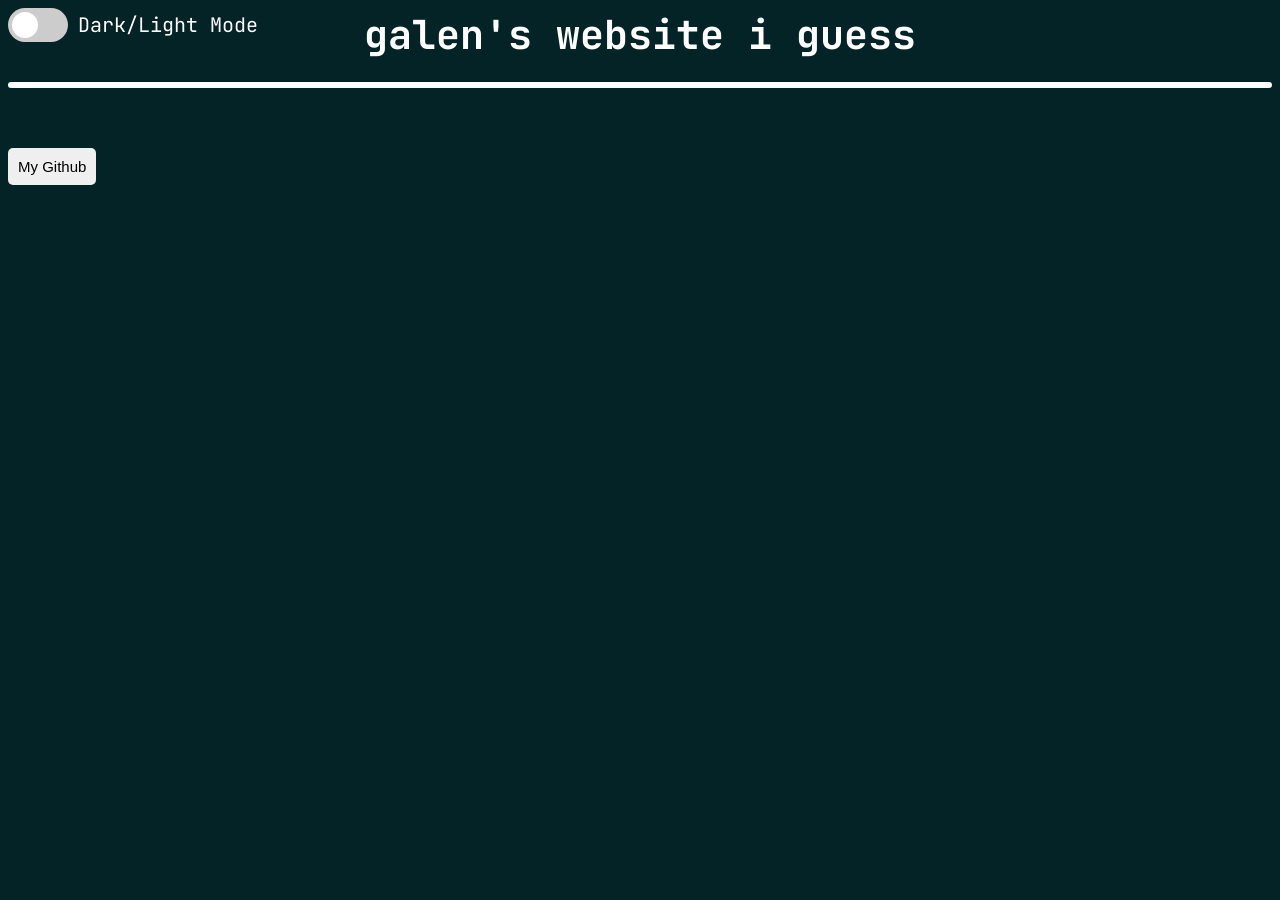
==== index.html @ 2e5bf101 "add first button" ====
<html>
<head>
<link rel="stylesheet" href="styles.css">
</head>
<body class="dark">
<div class="colorbar">
</div>
<script src=main.js></script>
<h1><center>galen's website i guess</center></h1>
</p><label class="switch"> &nbsp &nbsp &nbsp <p class="darkmodetext">Dark/Light Mode</p>
  <input onchange="switchTheme()" onchange="dividerChange()"" type="checkbox" id="theme-switch"> 
  <span class="slider round"></span>
</label>
<hr class="rounded">
<div class="buttonlocation">
<button onclick="window.location='https://github.com/SaturnV62653';" class="buttons">My Github</button>
</body>
</a>
</body>
</html>
---- styles.css ----
/*import fonts*/
@import url('https://fonts.googleapis.com/css2?family=JetBrains+Mono:ital,wght@0,100..800;1,100..800&display=swap');

body {
    font-family: 'JetBrains Mono';
    font-size: 20px;
    color: black;
    background: white;
    transition: background .5s, .5s;
}

body.dark {
   color: white;
   background: #032326; 
   transition: background .5s, color .5s;
}
/* css for darkmode switch */
.switch {
  position: relative;
  display: inline-block;
  width: 60px;
  height: 34px;
}

.switch input {
  opacity: 0;
  width: 0;
  height: 0;
}

.slider {
  position: absolute;
  cursor: pointer;
  top: -80;
  left: 0;
  right: 0;
  bottom: 80;
  background-color: #ccc;
  -webkit-transition: .4s;
  transition: .4s;
}

.slider:before {
  position: absolute;
  content: "";
  height: 26px;
  width: 26px;
  left: 4px;
  bottom: 4px;
  background-color: white;
  -webkit-transition: .4s;
  transition: .4s;
}

input:checked + .slider {
  background-color: #2196F3;
}

input:focus + .slider {
  box-shadow: 0 0 1px #2196F3;
}

input:checked + .slider:before {
  -webkit-transform: translateX(26px);
  -ms-transform: translateX(26px);
  transform: translateX(26px);
}

.slider.round {
  border-radius: 34px;
}

.slider.round:before {
  border-radius: 50%;
}

.darkmodetext {
  margin: 0;
  display: inline-block;
  position: absolute;
  top: -76;
  left: 70;
  white-space: nowrap;
  overflow: hidden;
}

.rounded {
  border: 3px solid;
  border-radius: 5px;
  position: relative;
  top: -50;
}

.buttons {
  border-radius: 5px;
  padding: 10px;
  font-size: 15px;
  border: none;
  transition: background-color .3s;
}

.buttons:hover {
  background-color:#2196F3;
  border: 1px, solid white;
  transition: background-color .3s, border .3s;
}

.buttonlocation {
  display: flex;
  align-items: center;
}
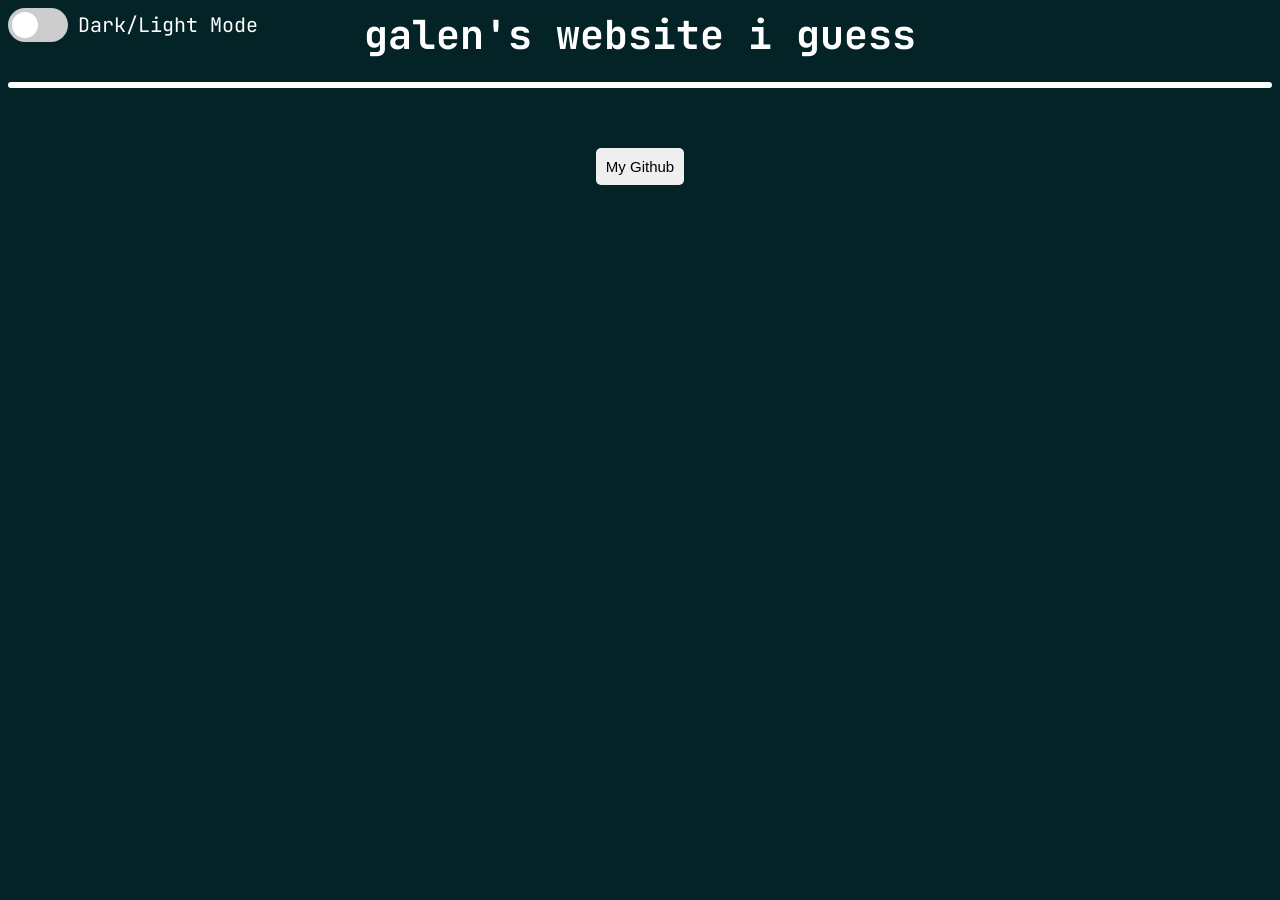
==== commit 0e8bfc28: "add first button" ====
--- a/index.html
+++ b/index.html
@@ -12,7 +12,7 @@
   <span class="slider round"></span>
 </label>
 <hr class="rounded">
-<div class="buttonlocation">
+<div style="text-align:center;">
 <button onclick="window.location='https://github.com/SaturnV62653';" class="buttons">My Github</button>
 </body>
 </a>
--- a/styles.css
+++ b/styles.css
@@ -105,13 +105,8 @@
   transition: background-color .3s, border .3s;
 }
 
-.buttonlocation {
-  display: flex;
-  align-items: center;
-}
 
 
 
 
 
-
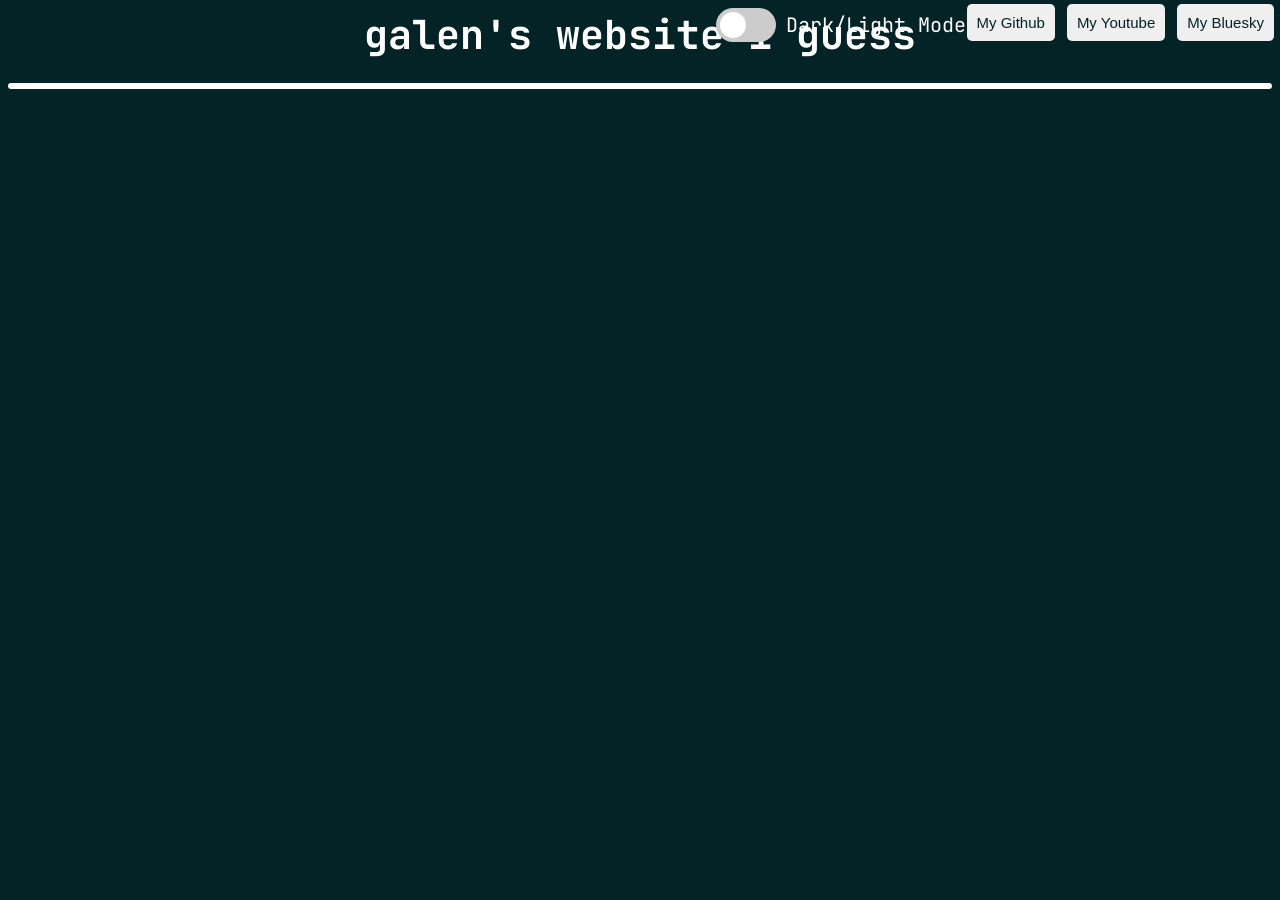
==== commit 12ceaa44: "change button positions" ====
--- a/index.html
+++ b/index.html
@@ -7,13 +7,17 @@
 </div>
 <script src=main.js></script>
 <h1><center>galen's website i guess</center></h1>
-</p><label class="switch"> &nbsp &nbsp &nbsp <p class="darkmodetext">Dark/Light Mode</p>
+&nbsp &nbsp &nbsp &nbsp &nbsp &nbsp &nbsp &nbsp &nbsp &nbsp &nbsp &nbsp &nbsp &nbsp &nbsp &nbsp &nbsp &nbsp &nbsp &nbsp &nbsp &nbsp &nbsp &nbsp &nbsp &nbsp &nbsp &nbsp &nbsp &nbsp<label class="switch"> &nbsp &nbsp &nbsp <p class="darkmodetext">Dark/Light Mode</p>
   <input onchange="switchTheme()" onchange="dividerChange()"" type="checkbox" id="theme-switch"> 
   <span class="slider round"></span>
 </label>
 <hr class="rounded">
 <div style="text-align:center;">
 <button onclick="window.location='https://github.com/SaturnV62653';" class="buttons">My Github</button>
+<button onclick="window.location='https://www.youtube.com/@SaturnV62653';" class="buttons">My Youtube</button>
+<button onclick="window.location='https://bsky.app/profile/galenstasonis.bsky.social';" class="buttons">My Bluesky</button>
+<button onclick="window.location='https://steamcommunity.com/profiles/76561199002300426gi';" class="buttons">My Steam</button>
+</div>
 </body>
 </a>
 </body>
--- a/styles.css
+++ b/styles.css
@@ -95,13 +95,18 @@
   border-radius: 5px;
   padding: 10px;
   font-size: 15px;
+  color: #032326;
   border: none;
-  transition: background-color .3s;
+  transition: background-color .3s, border .3s;
+  position:relative;
+  top: -145;
+  left: 530
 }
 
 .buttons:hover {
   background-color:#2196F3;
   border: 1px, solid white;
+  color: #032326;
   transition: background-color .3s, border .3s;
 }
 
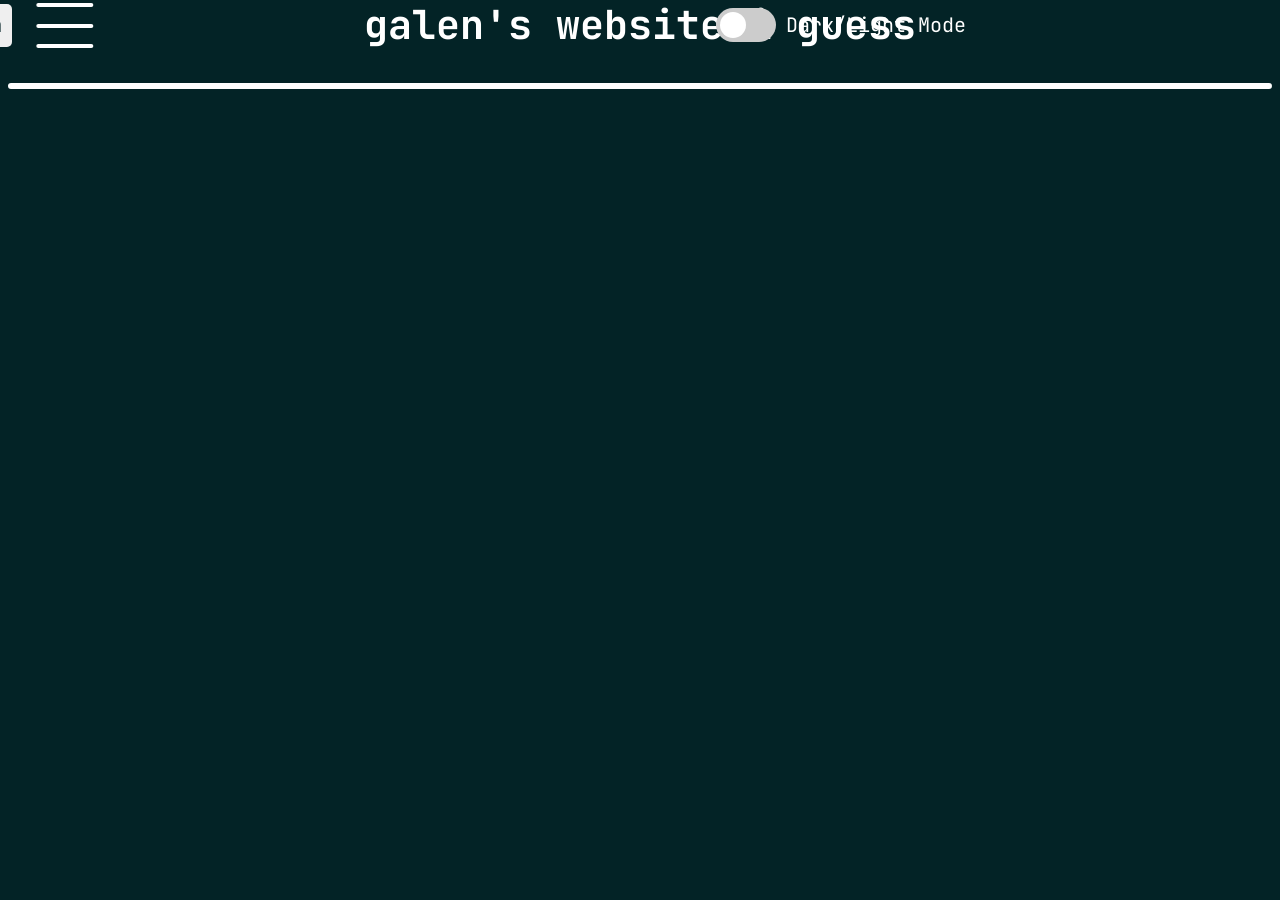
==== commit 0684a7ef: "add hamburger menu" ====
--- a/index.html
+++ b/index.html
@@ -1,11 +1,12 @@
 <html>
 <head>
 <link rel="stylesheet" href="styles.css">
+<title>galen's website</title>
 </head>
 <body class="dark">
 <div class="colorbar">
 </div>
-<script src=main.js></script>
+<script src=theme.js></script>
 <h1><center>galen's website i guess</center></h1>
 &nbsp &nbsp &nbsp &nbsp &nbsp &nbsp &nbsp &nbsp &nbsp &nbsp &nbsp &nbsp &nbsp &nbsp &nbsp &nbsp &nbsp &nbsp &nbsp &nbsp &nbsp &nbsp &nbsp &nbsp &nbsp &nbsp &nbsp &nbsp &nbsp &nbsp<label class="switch"> &nbsp &nbsp &nbsp <p class="darkmodetext">Dark/Light Mode</p>
   <input onchange="switchTheme()" onchange="dividerChange()"" type="checkbox" id="theme-switch"> 
@@ -18,6 +19,15 @@
 <button onclick="window.location='https://bsky.app/profile/galenstasonis.bsky.social';" class="buttons">My Bluesky</button>
 <button onclick="window.location='https://steamcommunity.com/profiles/76561199002300426gi';" class="buttons">My Steam</button>
 </div>
+<div class="off-screen-menu"></div>
+<nav>
+  <div class="hamburger-menu">
+    <div class="ham-bar bar-top"></div>
+    <div class="ham-bar bar-mid"></div>
+    <div class="ham-bar bar-bottom"></div>
+  </div>
+</nav>
+<script src="hamburger.js"></script>
 </body>
 </a>
 </body>
--- a/styles.css
+++ b/styles.css
@@ -94,13 +94,13 @@
 .buttons {
   border-radius: 5px;
   padding: 10px;
-  font-size: 15px;
+  font-size: 20px;
   color: #032326;
   border: none;
   transition: background-color .3s, border .3s;
   position:relative;
   top: -145;
-  left: 530
+  left: -880;
 }
 
 .buttons:hover {
@@ -110,8 +110,74 @@
   transition: background-color .3s, border .3s;
 }
 
+nav {
+  padding: 1rem;
+  position:relative;
+  bottom: 223px;
+}
+
+.hamburger-menu {
+  height: 50px;
+  width: 50px;
+  position: relative;
+  cursor: pointer;
+  padding: 1rem;
+
+}
 
 
+.ham-bar {
+  width: 70%;
+  height: 4px;
+  background-color: white;
+  border-radius: 25px;
+  position: absolute;
+  top: 50%;
+  left: 50%;
+  transform: translate(-50%, -50%);
+  transition: transform .6s, opacity .8s, top .6s;
+}
 
+.bar-top {
+  top: 25%;
+}
 
+.bar-bottom {
+  top: 75%;
+}
 
+.hamburger-menu.active .bar-top {
+  transform: translate(-50%, -50%) rotate(-315deg);
+  top: 50%;
+
+}
+
+.hamburger-menu.active .bar-mid {
+  opacity: 0;
+}
+
+.hamburger-menu.active .bar-bottom {
+  transform: translate(-50%, -50%) rotate(-225deg);
+  top: 50%;
+}
+
+.off-screen-menu {
+  position:fixed;
+  top: 0;
+  left: -80%;
+  background-color: #032326;
+  border:3px solid #2196F3;
+  border-top: none;
+  height: 100vh;
+  width: 75%;
+  transition: left .5s;
+}
+
+.off-screen-menu.active {
+  left: -60%;
+}
+
+h1 {
+  position: relative;
+  top: -10px;
+}
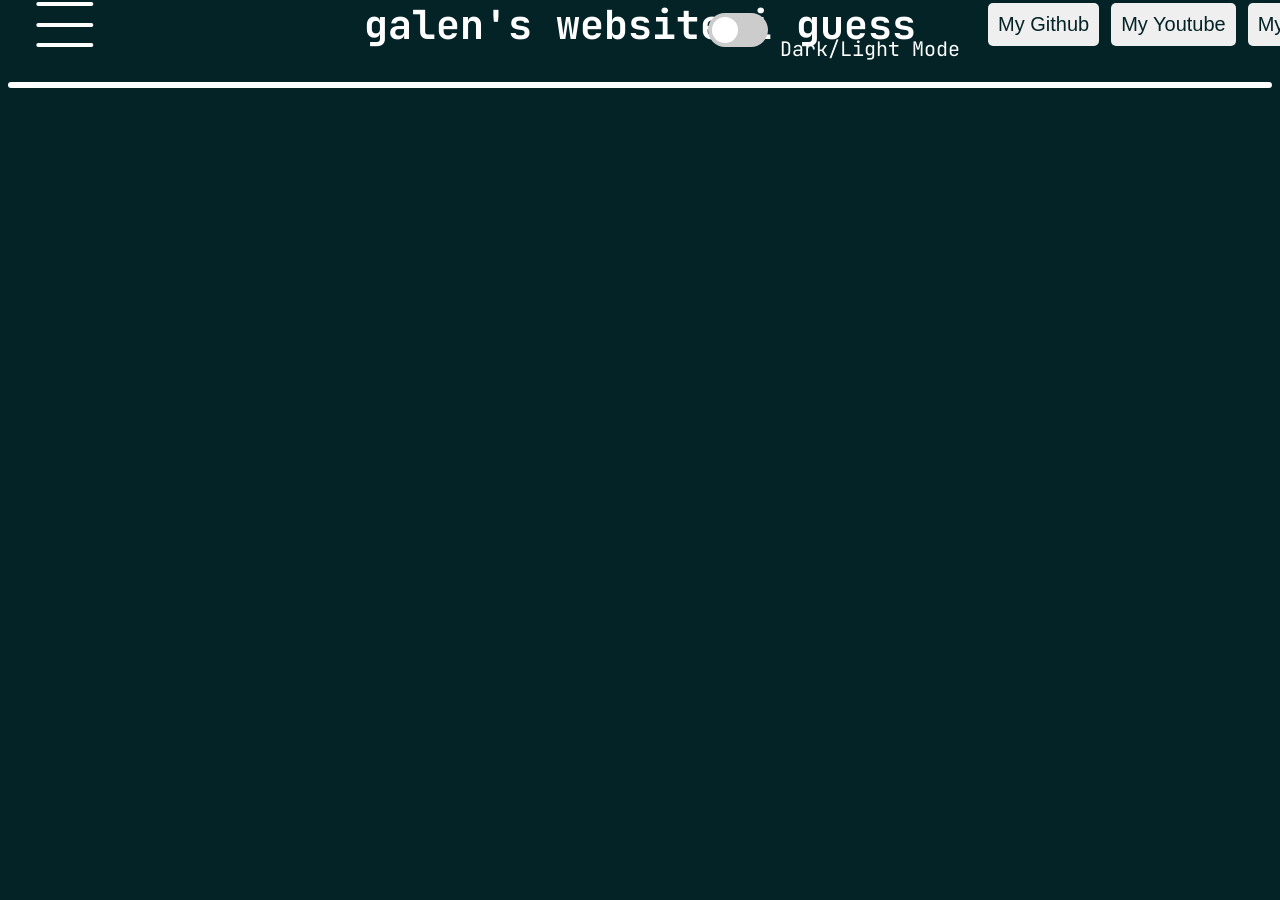
==== commit 11804e67: "fix broken link" ====
--- a/index.html
+++ b/index.html
@@ -6,18 +6,19 @@
 <body class="dark">
 <div class="colorbar">
 </div>
-<script src=theme.js></script>
 <h1><center>galen's website i guess</center></h1>
-&nbsp &nbsp &nbsp &nbsp &nbsp &nbsp &nbsp &nbsp &nbsp &nbsp &nbsp &nbsp &nbsp &nbsp &nbsp &nbsp &nbsp &nbsp &nbsp &nbsp &nbsp &nbsp &nbsp &nbsp &nbsp &nbsp &nbsp &nbsp &nbsp &nbsp<label class="switch"> &nbsp &nbsp &nbsp <p class="darkmodetext">Dark/Light Mode</p>
-  <input onchange="switchTheme()" onchange="dividerChange()"" type="checkbox" id="theme-switch"> 
+<p class="darkmodetext">Dark/Light Mode</p>
+<label class="switch">
+  <input onchange="switchTheme()" type="checkbox" id="theme-switch" class="checkbox">
   <span class="slider round"></span>
 </label>
+<script src=main.js></script>
 <hr class="rounded">
 <div style="text-align:center;">
 <button onclick="window.location='https://github.com/SaturnV62653';" class="buttons">My Github</button>
 <button onclick="window.location='https://www.youtube.com/@SaturnV62653';" class="buttons">My Youtube</button>
 <button onclick="window.location='https://bsky.app/profile/galenstasonis.bsky.social';" class="buttons">My Bluesky</button>
-<button onclick="window.location='https://steamcommunity.com/profiles/76561199002300426gi';" class="buttons">My Steam</button>
+<button onclick="window.location='https://steamcommunity.com/profiles/76561199002300426';" class="buttons">My Steam</button>
 </div>
 <div class="off-screen-menu"></div>
 <nav>
@@ -29,6 +30,4 @@
 </nav>
 <script src="hamburger.js"></script>
 </body>
-</a>
-</body>
 </html>
--- a/styles.css
+++ b/styles.css
@@ -15,26 +15,35 @@
    transition: background .5s, color .5s;
 }
 /* css for darkmode switch */
+/* The switch - the box around the slider */
 .switch {
   position: relative;
   display: inline-block;
+  top: -75px;
+  left: 700px;
+  width: 60px;
+  height: 34px;
+  z-index: 1000;
+}
+
+/* Hide default HTML checkbox */
+.switch input {
+  position: absolute;
+  top: 0px;
+  left: 0px;
+  opacity: 0;
   width: 60px;
   height: 34px;
 }
 
-.switch input {
-  opacity: 0;
-  width: 0;
-  height: 0;
-}
-
+/* The slider */
 .slider {
   position: absolute;
   cursor: pointer;
-  top: -80;
+  top: 0;
   left: 0;
   right: 0;
-  bottom: 80;
+  bottom: 0;
   background-color: #ccc;
   -webkit-transition: .4s;
   transition: .4s;
@@ -54,6 +63,7 @@
 
 input:checked + .slider {
   background-color: #2196F3;
+
 }
 
 input:focus + .slider {
@@ -66,6 +76,7 @@
   transform: translateX(26px);
 }
 
+/* Rounded sliders */
 .slider.round {
   border-radius: 34px;
 }
@@ -78,8 +89,8 @@
   margin: 0;
   display: inline-block;
   position: absolute;
-  top: -76;
-  left: 70;
+  top: 36;
+  left: 780;
   white-space: nowrap;
   overflow: hidden;
 }
@@ -100,7 +111,8 @@
   transition: background-color .3s, border .3s;
   position:relative;
   top: -145;
-  left: -880;
+  left: 600;
+  z-index: 1000;
 }
 
 .buttons:hover {
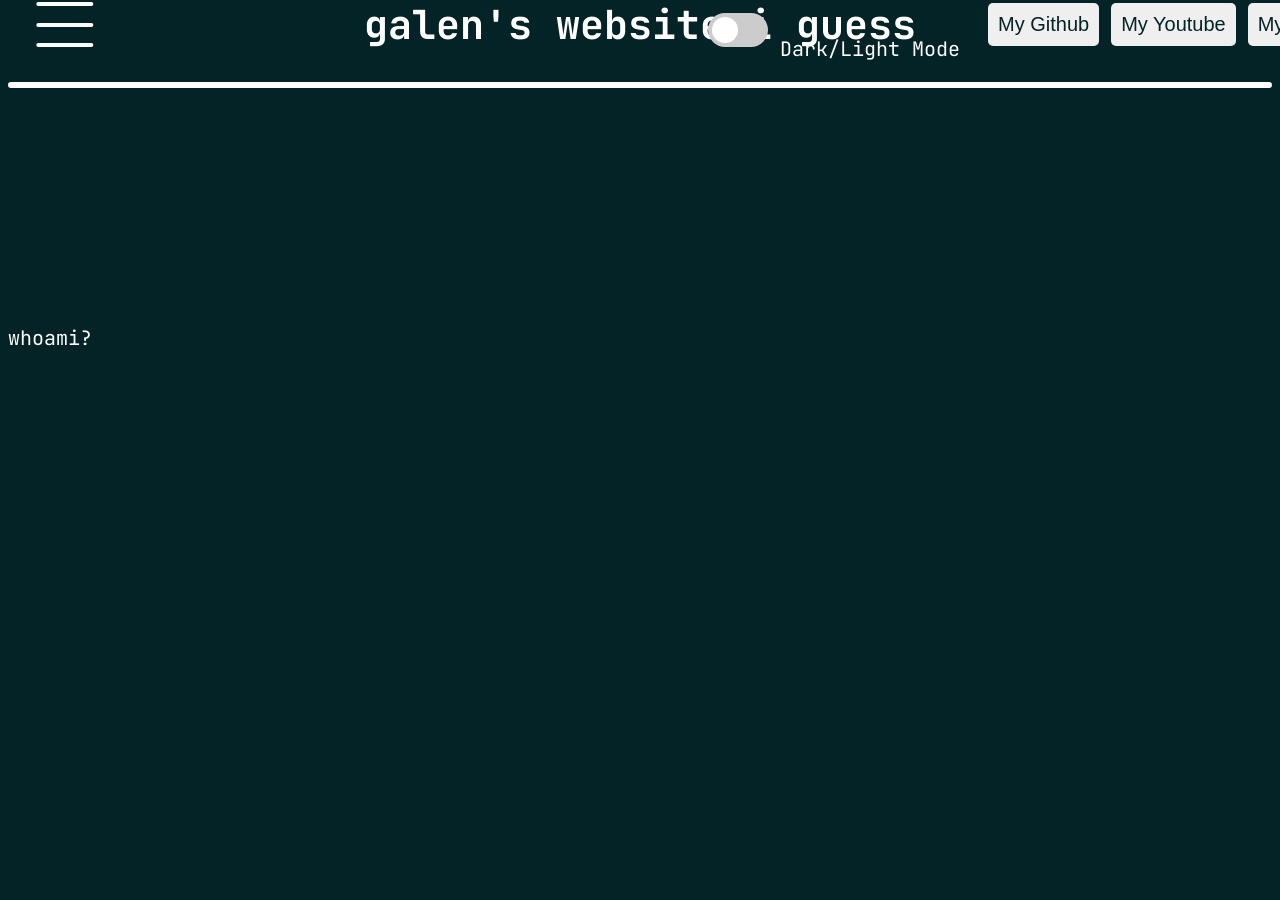
==== commit 21297dbe: "add whoami?" ====
--- a/index.html
+++ b/index.html
@@ -29,5 +29,6 @@
   </div>
 </nav>
 <script src="hamburger.js"></script>
+<p> whoami?</p>
 </body>
 </html>
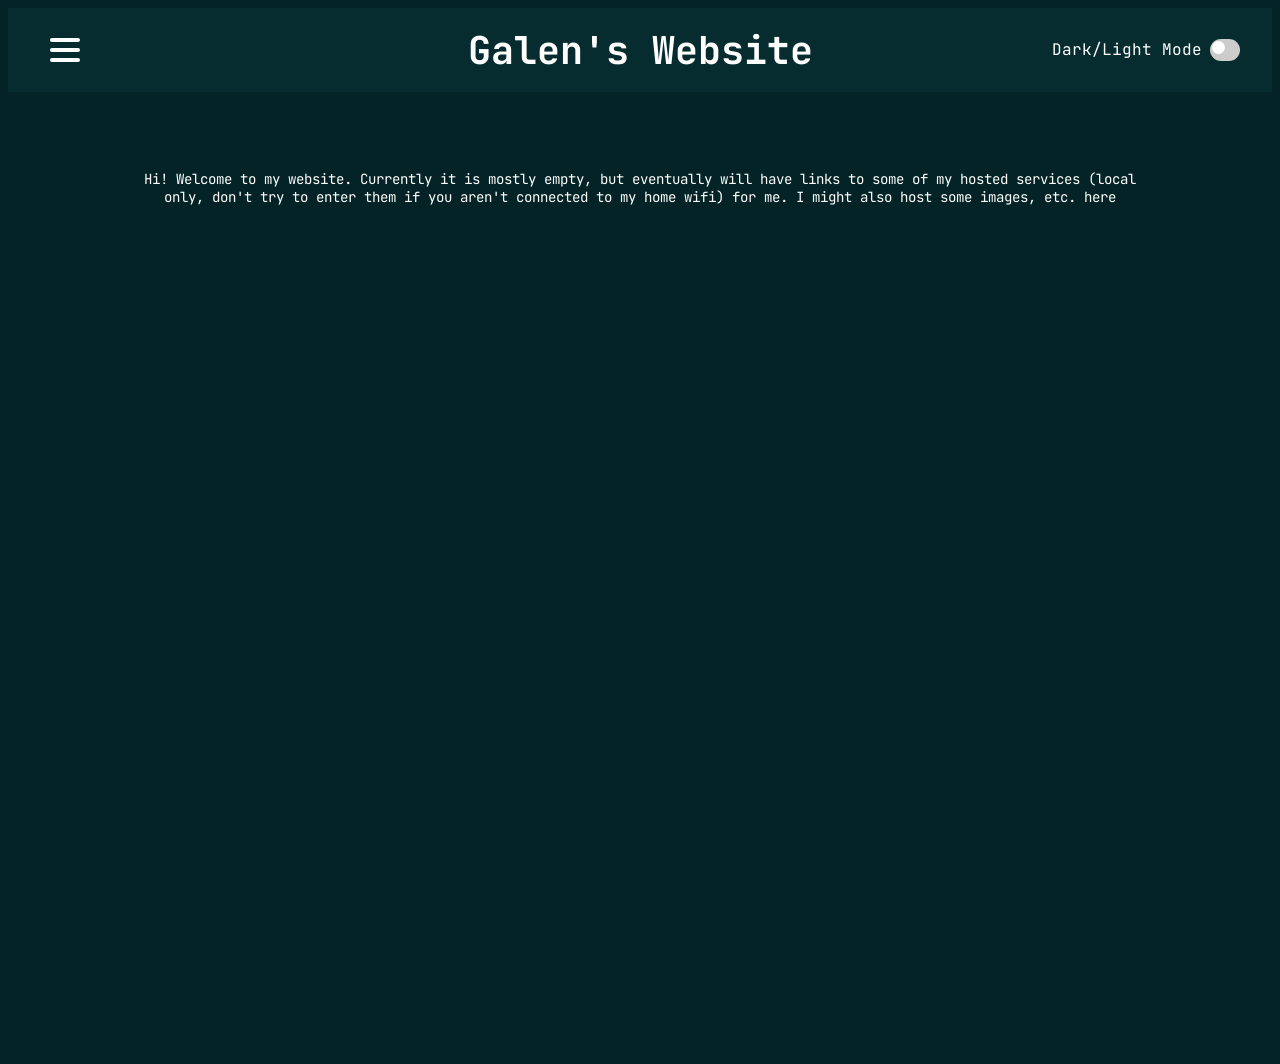
==== commit 88f85c5a: "fix broken button" ====
--- a/index.html
+++ b/index.html
@@ -1,34 +1,47 @@
-<html>
+<!DOCTYPE html>
+<html lang="en">
 <head>
-<link rel="stylesheet" href="styles.css">
-<title>galen's website</title>
+  <meta charset="UTF-8">
+  <link rel="stylesheet" href="stylesenglish.css">
+  <meta name="viewport" content="width=device-width, initial-scale=1.0">
+  <title>Galen's Website</title>
 </head>
 <body class="dark">
-<div class="colorbar">
+
+<div id="topbar">
+  <button class="hamburger" id="hamburger" aria-label="Toggle menu">
+    <span></span>
+    <span></span>
+    <span></span>
+  </button>
+
+  <div id="iceland">
+    <h1>Galen's Website</h1>
+  </div>
+
+  <div id="darkmodebutton">
+    <p>Dark/Light Mode</p>
+    <label class="switch">
+      <input onchange="switchTheme()" type="checkbox" id="theme-switch" class="checkbox">
+      <span class="slider round"></span>
+    </label>
+  </div>
 </div>
-<h1><center>galen's website i guess</center></h1>
-<p class="darkmodetext">Dark/Light Mode</p>
-<label class="switch">
-  <input onchange="switchTheme()" type="checkbox" id="theme-switch" class="checkbox">
-  <span class="slider round"></span>
-</label>
-<script src=main.js></script>
-<hr class="rounded">
-<div style="text-align:center;">
-<button onclick="window.location='https://github.com/SaturnV62653';" class="buttons">My Github</button>
-<button onclick="window.location='https://www.youtube.com/@SaturnV62653';" class="buttons">My Youtube</button>
-<button onclick="window.location='https://bsky.app/profile/galenstasonis.bsky.social';" class="buttons">My Bluesky</button>
-<button onclick="window.location='https://steamcommunity.com/profiles/76561199002300426';" class="buttons">My Steam</button>
+
+<div class="overlay" id="overlay"></div>
+<ul class="nav-menu" id="nav-menu">
+  <li><a href="english.html">Iceland</a></li>
+  <li><a href="contact.html">Contact</a></li>
+  <li><a href="info.html">Info</a></li>
+</ul>
+
+<script src="main.js"></script>
+<script src="hamburger.js"></script>
+
+<div id="textcontainer1">
+  <div id="paragraph1">
+    <p>Hi! Welcome to my website. Currently it is mostly empty, but eventually will have links to some of my hosted services (local only, don't try to enter them if you aren't connected to my home wifi) for me. I might also host some images, etc. here</p>
+  </div>
 </div>
-<div class="off-screen-menu"></div>
-<nav>
-  <div class="hamburger-menu">
-    <div class="ham-bar bar-top"></div>
-    <div class="ham-bar bar-mid"></div>
-    <div class="ham-bar bar-bottom"></div>
-  </div>
-</nav>
-<script src="hamburger.js"></script>
-<p> whoami?</p>
 </body>
 </html>
--- a/stylesenglish.css
+++ b/stylesenglish.css
@@ -0,0 +1,251 @@
+   /*import fonts*/
+@import url('https://fonts.googleapis.com/css2?family=JetBrains+Mono:ital,wght@0,100..800;1,100..800&display=swap');
+
+/* css for darkmode switch */
+body {
+    font-family: 'JetBrains Mono';
+    font-size: 1.1vw;
+    color: black;
+    background: white;
+    transition: background .5s, .5s;
+    min-height: 100vh;
+}
+
+body.dark {
+   color: white;
+   background: #032326; 
+   transition: background .5s, color .5s;
+}
+
+/* css for dark mode button/text */
+.switch {
+  width: 2.344vw;
+  height: 2.361vh;
+
+}
+
+.switch input {
+  position: absolute;
+  opacity: 0;
+  width: 2.344vw;
+  height: 2.361vh;
+}
+
+.slider {
+  position: absolute;
+  width: 2.344vw;
+  height: 2.361vh;
+  cursor: pointer;
+  background-color: #ccc;
+  -webkit-transition: .4s;
+  transition: .4s;
+}
+
+.slider:before {
+  position: absolute;
+  content: "";
+  top: 0.208vh;
+  left: 0.156vw;
+  height: 1.016vw;
+  width: 1.016vw;
+  background-color: white;
+  -webkit-transition: .4s;
+  transition: .4s;
+}
+
+input:checked + .slider {
+  background-color: #2196F3;
+
+}
+
+input:focus + .slider {
+  box-shadow: 0 0 1px #2196F3;
+}
+
+input:checked + .slider:before {
+  -webkit-transform: translateX(1.016vw);
+  -ms-transform: translateX(1.016vw);
+  transform: translateX(1.016vw);
+}
+
+
+.slider.round {
+  border-radius: 2.361vw;
+}
+
+.slider.round:before {
+  border-radius: 50%;
+}
+
+/* text css */
+#textcontainer1 {
+display: flex;
+  width: 100%;        
+  height: 100vh;
+  justify-content: center;
+  align-items: flex-start;
+  padding-top: 4rem;
+}
+
+#paragraph1 {
+  width: 80%;
+  text-align: center;
+}
+
+/*topbar css*/
+#topbar {
+  display: flex;
+  padding: clamp(8px, 2vw, 20px) clamp(12px, 3vw, 32px);
+  justify-content: space-between;
+  align-items: center;
+  width: 100%;
+  box-sizing: border-box;
+  background-color: rgb(209, 192, 192);
+  transition: background-color .5s, color .5s;
+  position: sticky;   
+  top: 0;
+  z-index: 1000;      
+    min-height: clamp(50px, 8vh, 80px);
+}
+
+body.dark #topbar {
+   background-color: #062c2f;
+}
+
+#iceland {
+  position: absolute;
+  left: 50%;
+  transform: translateX(-50%);
+  font-size: clamp(1.2rem, 3vw, 2.5rem);
+  white-space: nowrap;
+  margin: 0;
+}
+
+#iceland h1 {
+  margin: 0;          
+  font-size: clamp(1.2rem, 3vw, 2.5rem);
+}
+
+
+#darkmodebutton {
+  display: flex;
+  flex-direction: row;   
+  align-items: center;
+  gap: 8px;
+}
+
+#darkmodebutton p {
+  margin: 0;          
+  font-size: clamp(0.9rem, 1.5vw, 1rem);
+  white-space: nowrap;
+}
+
+.hamburger {
+  display: flex;
+  flex-direction: column;
+  gap: clamp(4px, 1vw, 6px);
+  background: none;
+  border: none;
+  cursor: pointer;
+  padding: clamp(6px, 1.5vw, 10px);
+  position: relative;
+  z-index: 1001;      
+  flex-shrink: 0;     
+}
+
+.hamburger span {
+  display: block;
+  width: clamp(20px, 3vw, 30px);   
+  height: clamp(2px, 0.4vw, 4px);
+  background: #fff;
+  border-radius: 3px;
+  transition: all 0.3s ease;
+}
+
+.hamburger.open span:nth-child(1) { transform: translateY(calc(clamp(4px, 1vw, 6px) + clamp(2px, 0.4vw, 4px))) rotate(45deg); }
+.hamburger.open span:nth-child(2) { opacity: 0; }
+.hamburger.open span:nth-child(3) { transform: translateY(calc(-1 * (clamp(4px, 1vw, 6px) + clamp(2px, 0.4vw, 4px)))) rotate(-45deg); }
+
+.nav-menu {
+  position: fixed;
+  top: 0;
+  left: -350px;        
+  width: 350px;
+  height: 100vh;       
+  background: #0d3b38; 
+  list-style: none;
+  padding: 80px 0 0 0; 
+  padding-top: clamp(60px, 10vh, 100px);
+  margin: 0;
+  background: #081f1d;
+  transition: left 0.3s ease;
+  z-index: 999;
+}
+
+.nav-menu.open {
+  left: 0;             
+}
+
+.nav-menu li a {
+  display: block;
+  padding: 14px 24px;
+  text-decoration: none;
+  color: #fff;
+}
+
+.nav-menu li a:hover {
+  background: rgba(255,255,255,0.1);
+}
+
+.overlay {
+  display: block;        
+  position: fixed;
+  top: 0;
+  left: 0;
+  width: 100%;
+  height: 100%;
+  background: rgba(0, 0, 0, 0.5);
+  z-index: 998;
+  opacity: 0;            
+  pointer-events: none;  
+  transition: opacity 0.3s ease;
+}
+
+.overlay.open {
+  opacity: 1;
+  pointer-events: all;   
+}
+
+body.dark .nav-menu {
+  background: #081f1d;
+}
+
+body:not(.dark) .nav-menu {
+  background: #d1c0c0; /
+}
+
+body:not(.dark) .nav-menu li a {
+  color: #000;
+}
+
+body:not(.dark) .nav-menu li a:hover {
+  background: rgba(0, 0, 0, 0.1);
+}
+
+body.dark .hamburger span {
+  background: #ffffff;
+}
+
+body:not(.dark) .hamburger span {
+  background: #000000;
+}
+
+body:not(.dark) .overlay {
+  background: rgba(0, 0, 0, 0.3);
+}
+
+#contactgif {
+ position:absolute;
+ top: 20vh;
+ right: 43%;
+}
